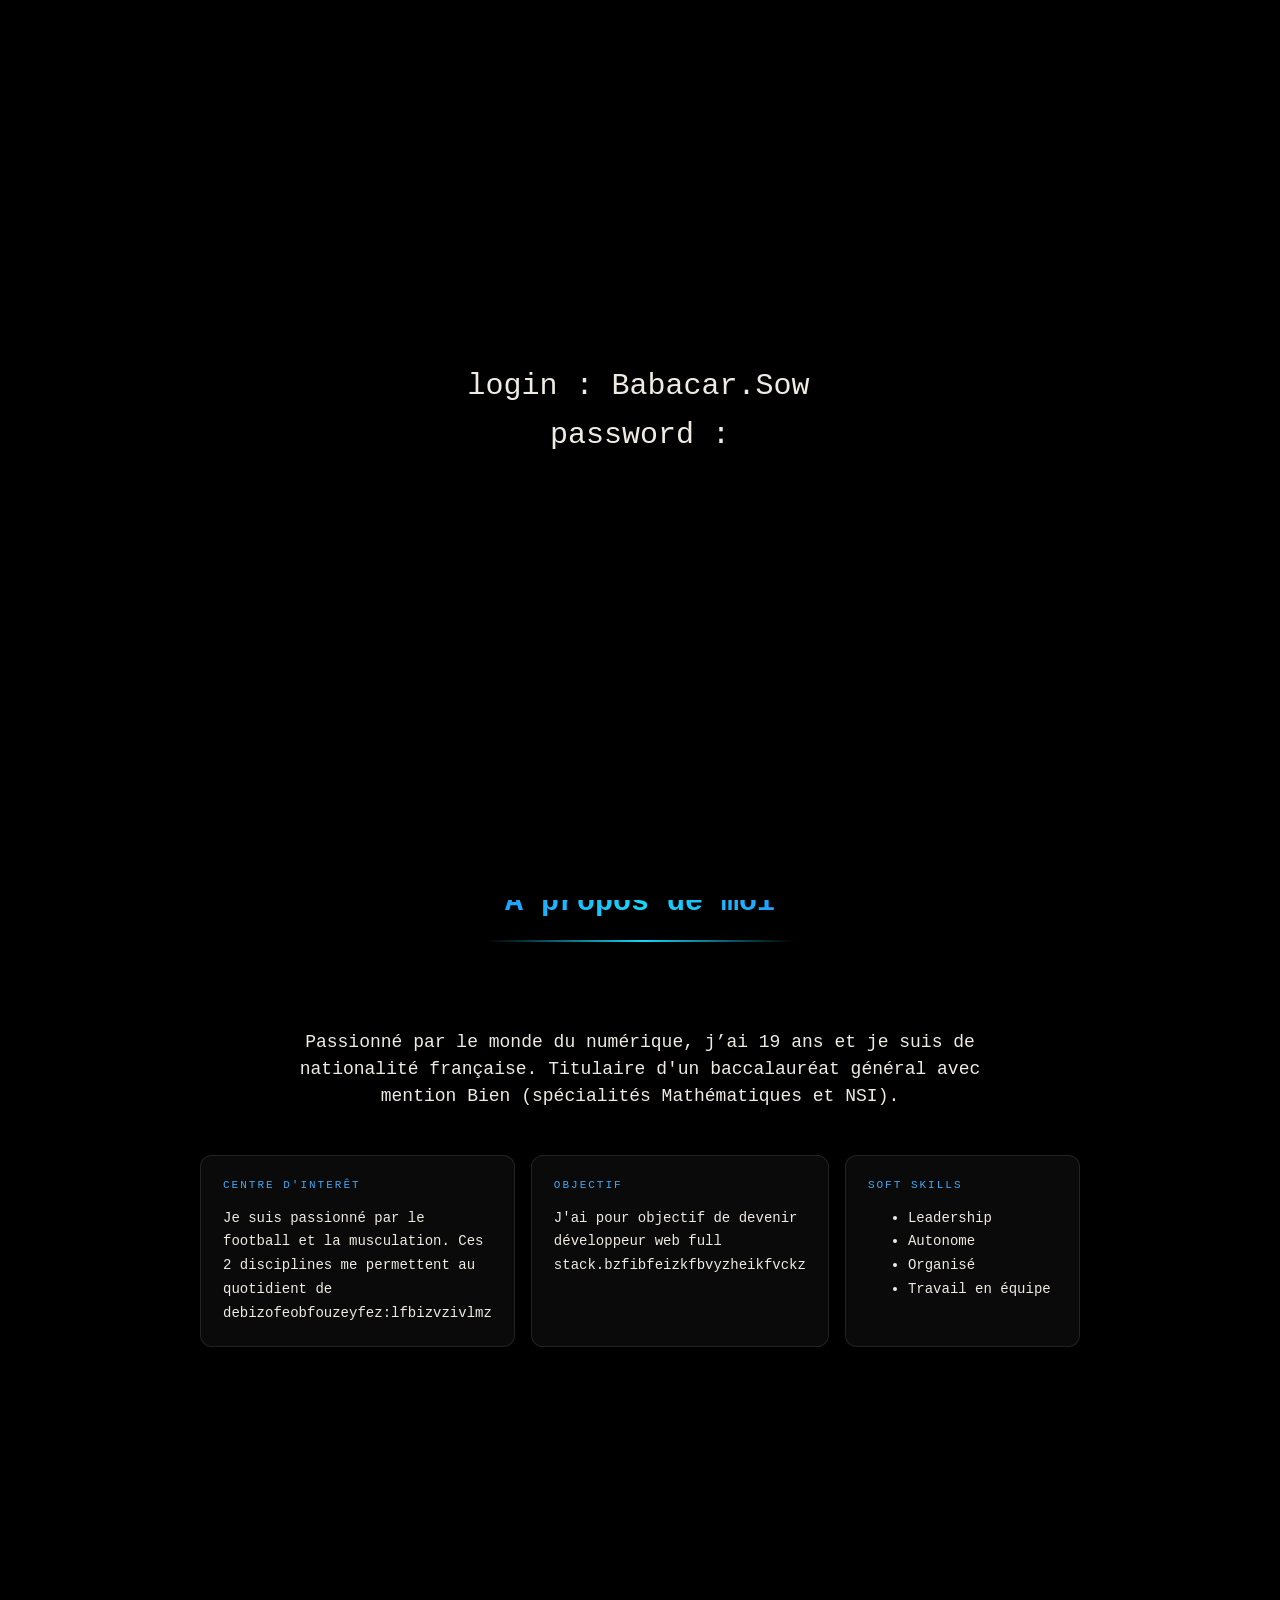
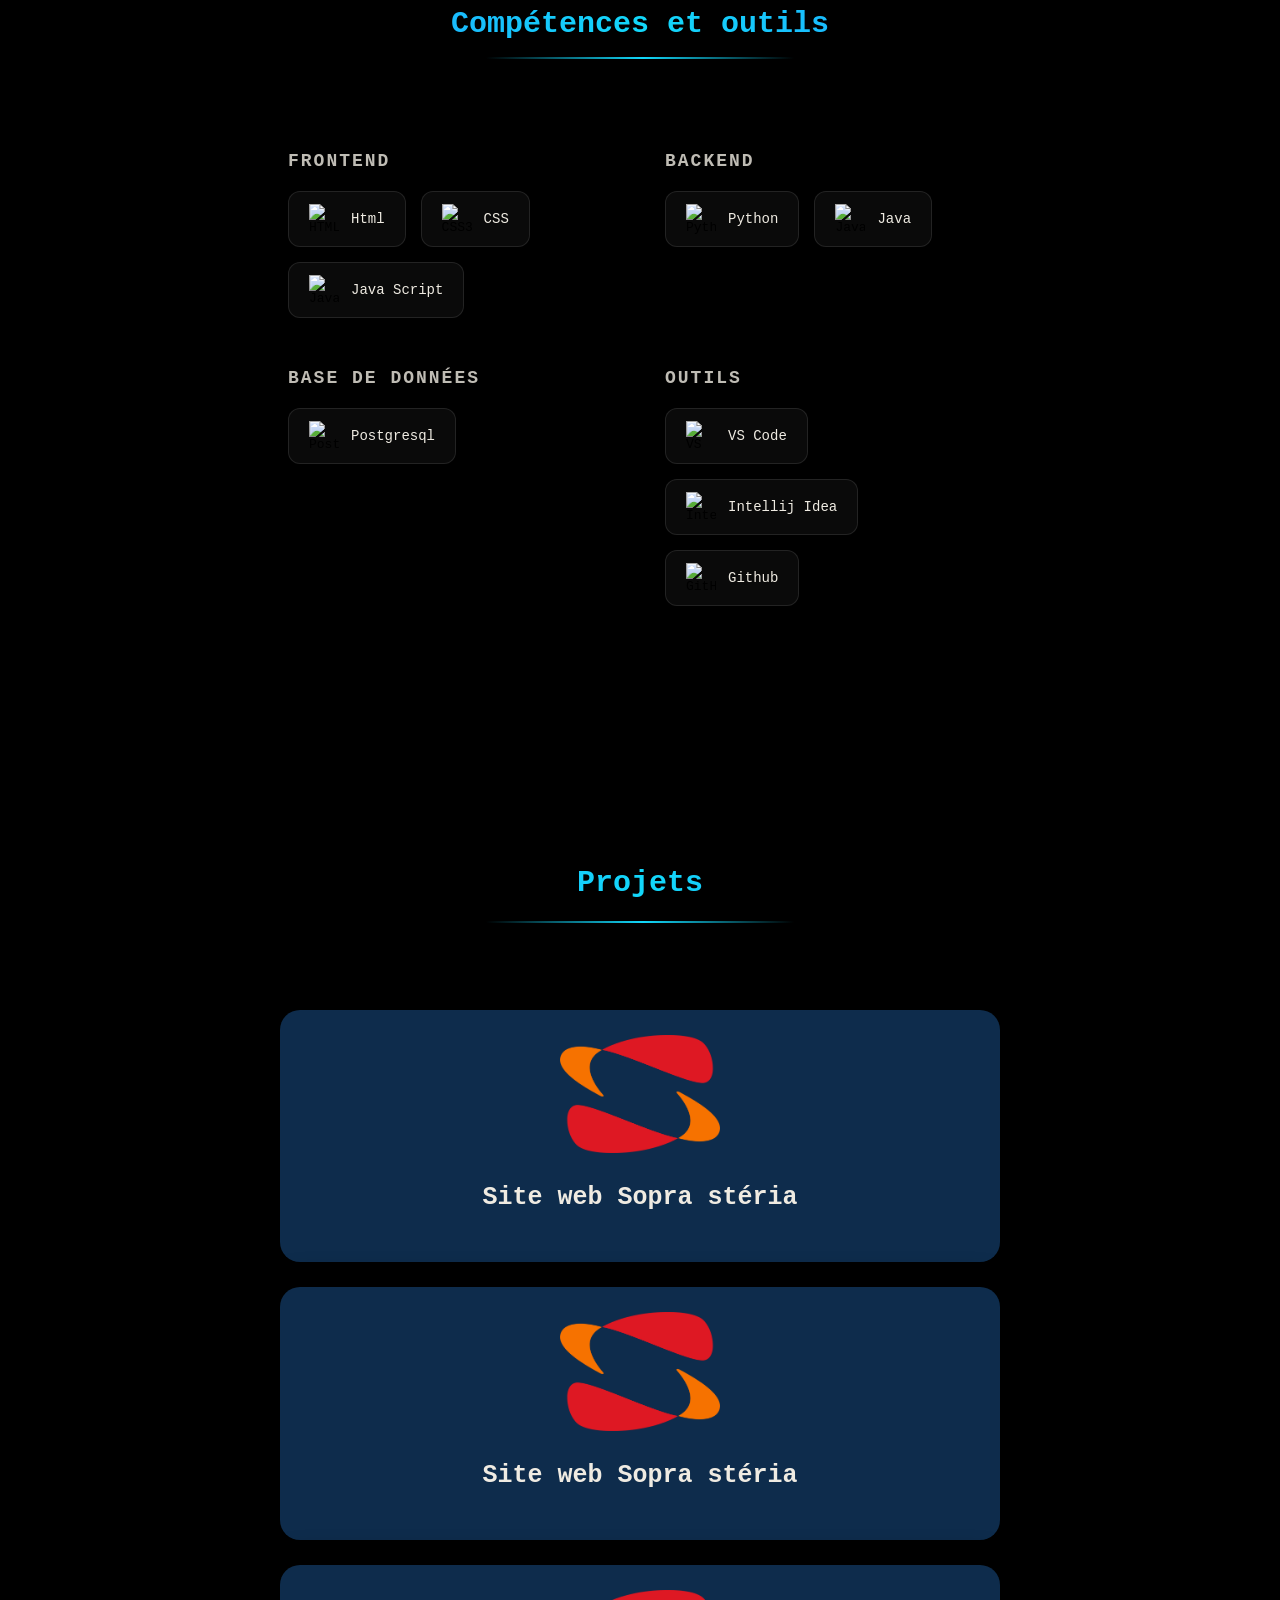
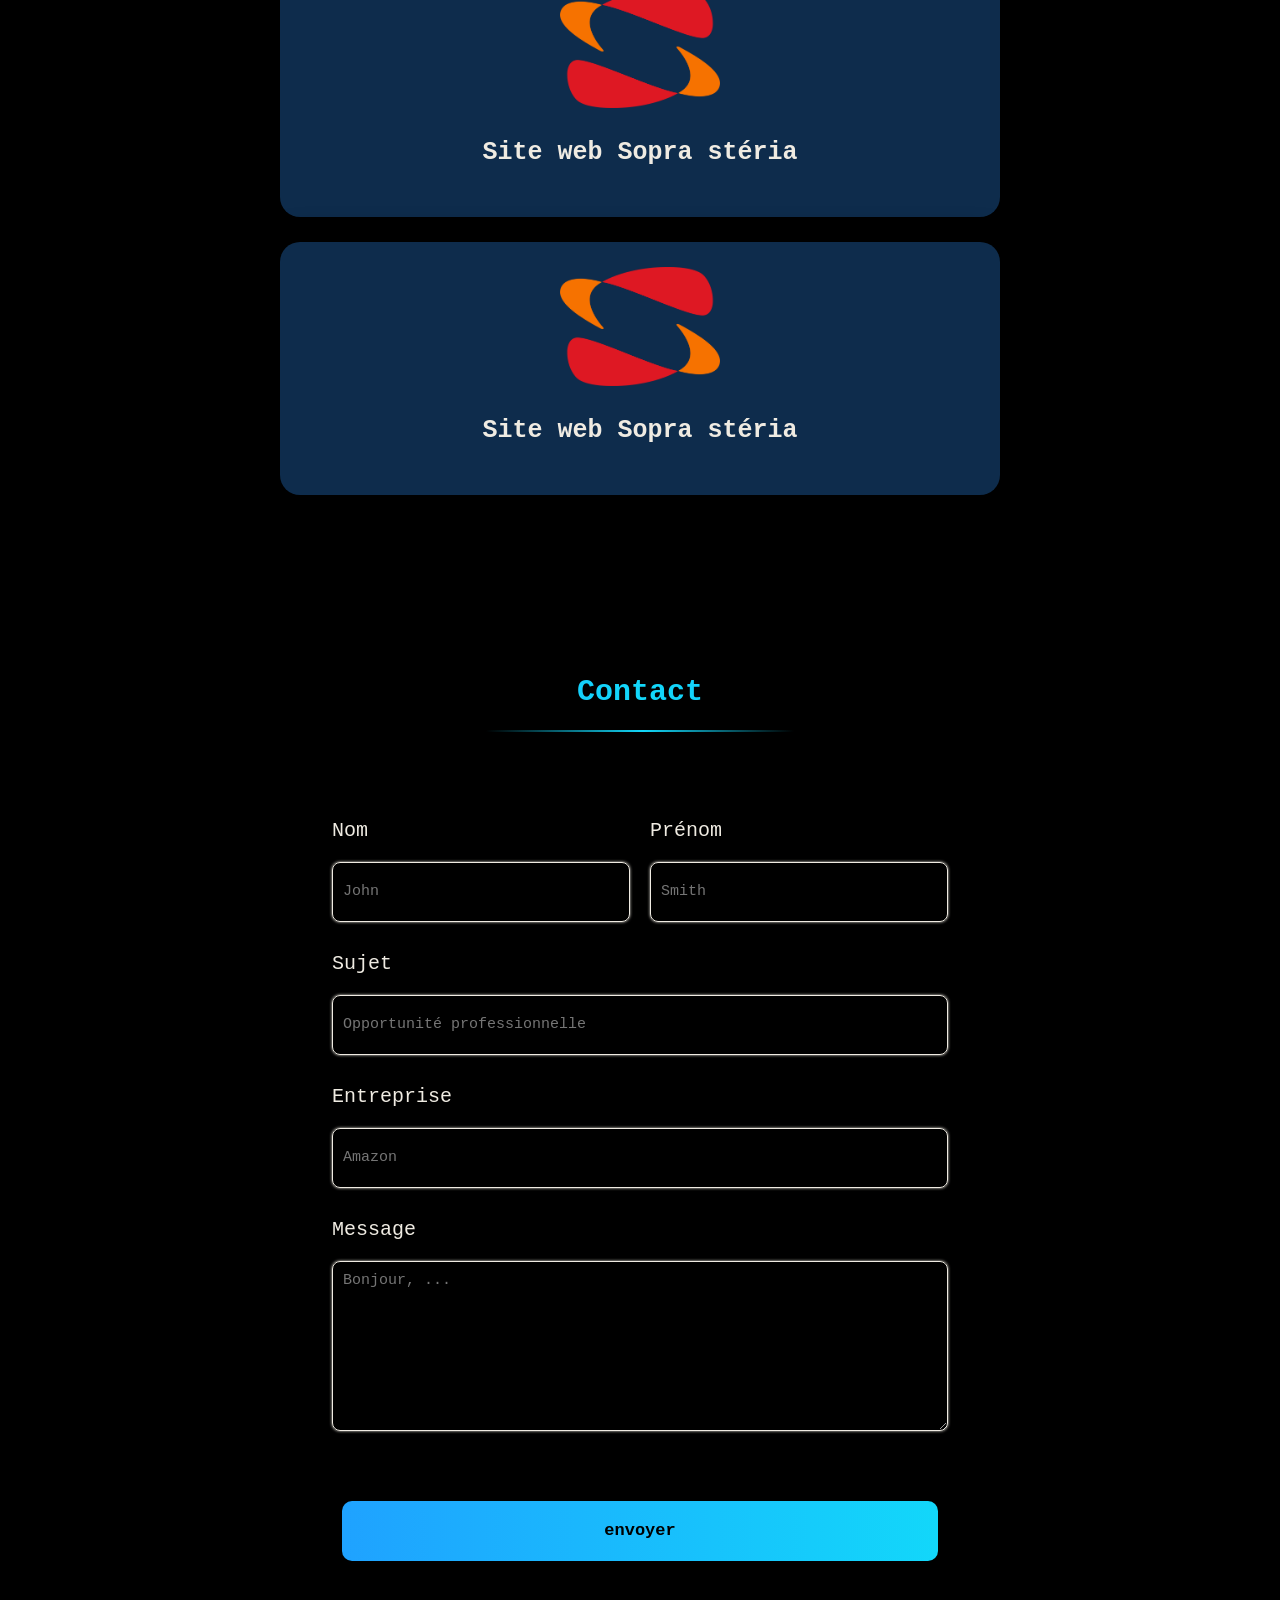
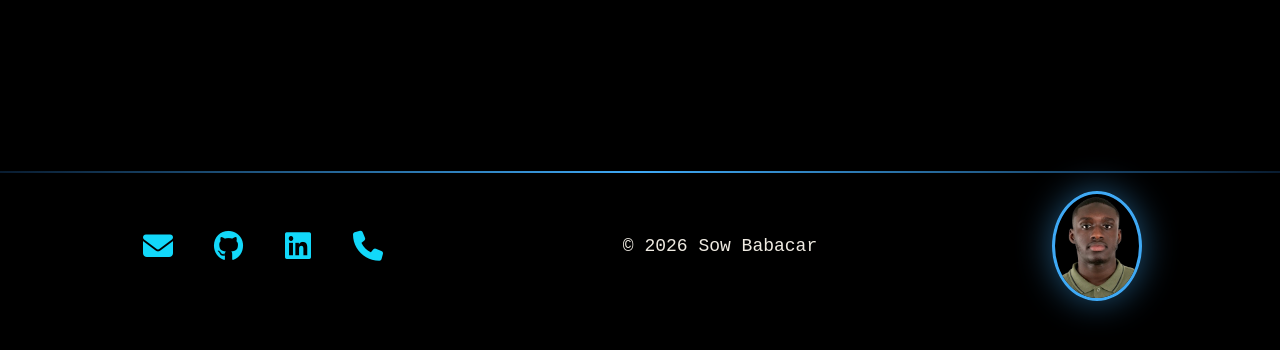
==== main.html @ 995f4b7a "Première version du Portfolio" ====
<!doctype html>
<html lang="fr">

<head>
      <meta charset="UTF-8">
      <meta name="viewport" content="width=device-width, initial-scale=1.0">
      <title>B.Sow - Porfolio</title>
      <link rel="stylesheet" href="https://cdnjs.cloudflare.com/ajax/libs/font-awesome/6.5.1/css/all.min.css">
      <link rel="stylesheet" href="/codes/header/header.css">
      <link rel="stylesheet" href="/codes/main/main-codes/main.css">
      <link rel="stylesheet" href="/codes/main/projets/projets.css">
      <link rel="stylesheet" href="/codes/main/loader.css">
      <link rel="stylesheet" href="/codes/footer/footer.css">
      <link rel="stylesheet" href="https://cdn.jsdelivr.net/gh/devicons/devicon@latest/devicon.min.css">
</head>

<body>
      <div id="loader">
            <p id="identifiant">login : </p>
            <p id="mdp">password : </p>
            <p id="welcome"></p>
      </div>

      <div id="main-content" style="opacity: 0; transition: opacity 1s ease;">
            <section class="grid-container"></section>
      </div>

      <div class="header-phone">
            <a href="#" class="open-btn">☰</a>
            <span>Babacar Sow</span>
      </div>

      <header>
            <div class="btn-span">
                  <a href="#" class="close-btn">X</a>
                  <span>Babacar Sow </></span>
            </div>

            <nav class="nav">
                  <ul>
                        <li><a href="#accueil">accueil</a></li>
                        <li><a href="#a-propos">À propos</a></li>
                        <li><a href="#competences-outils">Compétences</a></li>
                        <li><a href="#projets">Projets</a></li>
                  </ul>
            </nav>
      </header>

      <main>
            <!-- acceuil : section présentation + Contact -->
            <section class="acceuil" id="accueil">
                  <!-- div photo -->
                  <div class="photo">
                        <img src="/img/acceuil/photo-de-profil-sans-fond.png" alt="photo de profil" id="photo-profil">
                  </div>

                  <!-- div de présenration -->
                  <div class="presentation">
                        <div class="prenom-nom">
                              <h2>Hello, je suis <br><span>Babacar Sow</span></h2>
                        </div>

                        <h3>Je suis <span>développeur web junior</span>, étudiant en BUT informatique.</h3>

                        <!-- <div class="reseaux reseaux-acceuil">
                              <a href="mailto:sowbabacar.pro@gmail.com"><i class="fa-solid fa-envelope"></i></a>
                              <a href="#" target="_blank"><i class="fa-brands fa-github"></i></a>
                              <a href="#" target="_blank"><i class="fa-brands fa-linkedin"></i></a>
                              <a href="tel:+33640655781"><i class="fa-solid fa-phone"></i></a>
                        </div> -->

                        <div class="btn-accueil">
                              <a href="/documents/CV_Babacar_SOW.pdf" download="CV_Babacar_SOW.pdf" id="btn-telecharger" class="btn-grad">Télécharger CV</a>
                              <a href="#contact" id="btn-contact" class="btn-grad">Me contacter</a>
                        </div>
                  </div>

            </section>

            <!-- à propos de moi -->
            <section class="a_propos" id="a-propos">
                  <h2 class="titre">À propos de moi</h2>
                  <p id="paragraphe">
                        Passionné par le monde du numérique, j’ai 19 ans et je suis de nationalité française. Titulaire
                        d'un baccalauréat général avec mention Bien (spécialités Mathématiques et NSI).
                  </p>
                  <div class="infos" id="infos">
                        <div class="centre_interet" id="">
                              <h3>Centre d'interêt</h3>
                              Je suis passionné par le football et la musculation. Ces 2 disciplines me permettent au quotidient de debizofeobfouzeyfez:lfbizvzivlmz
                        </div>
                        <div class="objectif">
                              <h3>Objectif</h3>
                              J'ai pour objectif de devenir développeur web full stack.bzfibfeizkfbvyzheikfvckz</div>
                        <div class="soft_skills">
                              <h3>Soft skills</h3>
                              <ul>
                                    <li>Leadership</li>
                                    <li>Autonome</li>
                                    <li>Organisé</li>
                                    <li>Travail en équipe</li>
                              </ul>
                        </div>
                  </div>
            </section>

            <!-- compétences et outils -->
            <section class="competences-outils" id="competences-outils">
                  <h2 class="titre">Compétences et outils</h2>

                  <div class="container-cards">

                        <div class="categorie frontend">
                              <h3 class="titre-categorie">Frontend</h3>
                              <div class="competences-container">
                                    <div class="icons">
                                          <img src="https://cdn.jsdelivr.net/gh/devicons/devicon@latest/icons/html5/html5-original.svg"
                                                alt="HTML5">
                                          <p>Html</p>
                                    </div>
                                    <div class="icons">
                                          <img src="https://cdn.jsdelivr.net/gh/devicons/devicon@latest/icons/css3/css3-original.svg"
                                                alt="CSS3">
                                          <p>CSS</p>
                                    </div>
                                    <div class="icons">
                                          <img src="https://cdn.jsdelivr.net/gh/devicons/devicon@latest/icons/javascript/javascript-original.svg"
                                                alt="JavaScript">
                                          <p>Java Script</p>
                                    </div>
                              </div>
                        </div>

                        <div class="categorie backend">
                              <h3 class="titre-categorie">Backend</h3>
                              <div class="competences-container">
                                    <div class="icons">
                                          <img src="https://cdn.jsdelivr.net/gh/devicons/devicon@latest/icons/python/python-original.svg"
                                                alt="Python">
                                          <p>Python</p>
                                    </div>
                                    <div class="icons">
                                          <img src="https://cdn.jsdelivr.net/gh/devicons/devicon@latest/icons/java/java-original.svg"
                                                alt="Java">
                                          <p>Java</p>
                                    </div>
                              </div>
                        </div>

                        <div class="categorie bdd">
                              <h3 class="titre-categorie">Base de données</h3>
                              <div class="competences-container">
                                    <div class="icons">
                                          <img src="https://cdn.jsdelivr.net/gh/devicons/devicon@latest/icons/postgresql/postgresql-original.svg"
                                                alt="PostgreSQL">
                                          <p>Postgresql</p>
                                    </div>
                              </div>
                        </div>

                        <div class="categorie outils">
                              <h3 class="titre-categorie">Outils</h3>
                              <div class="competences-container">
                                    <div class="icons">
                                          <img src="https://cdn.jsdelivr.net/gh/devicons/devicon@latest/icons/vscode/vscode-original.svg"
                                                alt="VS Code">
                                          <p>VS Code</p>
                                    </div>
                                    <div class="icons">
                                          <img src="https://cdn.jsdelivr.net/gh/devicons/devicon@latest/icons/intellij/intellij-original.svg"
                                                alt="IntelliJ IDEA">
                                          <p>Intellij Idea</p>
                                    </div>
                                    <div class="icons">
                                          <img src="https://cdn.jsdelivr.net/gh/devicons/devicon@latest/icons/github/github-original.svg"
                                                alt="GitHub">
                                          <p>Github</p>
                                    </div>
                              </div>
                        </div>

                  </div>
            </section>

            <!-- projets -->
            <section class="projets" id="projets">
                  <h2 class="titre">Projets</h2>
                  <div class="liste-projets">

                        <div class="projet soprasteria">
                              <div class="partie-haut">
                                    <img src="/img/projets/logo_sopra_stéria.png" alt="logo_sopra_stéria">
                                    <h3>Site web Sopra stéria</h3>
                              </div>


                              <div class="partie-bas">
                                    <p>
                                          Auxerunt haec vulgi sordidioris audaciam, quod cum ingravesceret penuria
                                          commeatuum, famis et furoris inpulsu Eubuli cuiusdam inter suos clari domum
                                          ambitiosam ignibus subditis inflammavit rectoremque ut sibi iudicio imperiali
                                          addictum calcibus incessens et pugnis conculcans seminecem laniatu miserando
                                          discerpsit. post cuius lacrimosum interitum in unius exitio quisque imaginem
                                          periculi sui considerans documento recenti similia formidabat.
                                          Sed si ille hac tam eximia fortuna propter utilitatem rei
                                    </p>

                                    <div class="btn-projets">

                                          <a href="/codes/main/projets/soprastéria/soprastéria.html"
                                                class="btn-details">
                                                <i class="fa-solid fa-list-ul"></i>
                                                détails
                                          </a>
                                          <a href="#" class="btn-voir btn-grad">
                                                <i class="fa-solid fa-magnifying-glass"></i>
                                                voir
                                          </a>
                                    </div>
                              </div>



                        </div>

                        <div class="projet soprasteria">
                              <div class="partie-haut">
                                    <img src="/img/projets/logo_sopra_stéria.png" alt="logo_sopra_stéria">
                                    <h3>Site web Sopra stéria</h3>
                              </div>


                              <div class="partie-bas">
                                    <p>
                                          Auxerunt haec vulgi sordidioris audaciam, quod cum ingravesceret penuria
                                          commeatuum, famis et furoris inpulsu Eubuli cuiusdam inter suos clari domum
                                          ambitiosam ignibus subditis inflammavit rectoremque ut sibi iudicio imperiali
                                          addictum calcibus incessens et pugnis conculcans seminecem laniatu miserando
                                          discerpsit. post cuius lacrimosum interitum in unius exitio quisque imaginem
                                          periculi sui considerans documento recenti similia formidabat.
                                          Sed si ille hac tam eximia fortuna propter utilitatem rei
                                    </p>

                                    <div class="btn-projets">

                                          <a href="#" class="btn-details">
                                                <i class="fa-solid fa-list-ul"></i>
                                                détails
                                          </a>
                                          <a href="#" class="btn-voir btn-grad">
                                                <i class="fa-solid fa-magnifying-glass"></i>
                                                voir
                                          </a>
                                    </div>
                              </div>

                        </div>

                        <div class="projet soprasteria">
                              <div class="partie-haut">
                                    <img src="/img/projets/logo_sopra_stéria.png" alt="logo_sopra_stéria">
                                    <h3>Site web Sopra stéria</h3>
                              </div>


                              <div class="partie-bas">
                                    <p>
                                          Auxerunt haec vulgi sordidioris audaciam, quod cum ingravesceret penuria
                                          commeatuum, famis et furoris inpulsu Eubuli cuiusdam inter suos clari domum
                                          ambitiosam ignibus subditis inflammavit rectoremque ut sibi iudicio imperiali
                                          addictum calcibus incessens et pugnis conculcans seminecem laniatu miserando
                                          discerpsit. post cuius lacrimosum interitum in unius exitio quisque imaginem
                                          periculi sui considerans documento recenti similia formidabat.
                                          Sed si ille hac tam eximia fortuna propter utilitatem rei
                                    </p>

                                    <div class="btn-projets">

                                          <a href="#" class="btn-details">
                                                <i class="fa-solid fa-list-ul"></i>
                                                détails
                                          </a>
                                          <a href="#" class="btn-voir btn-grad">
                                                <i class="fa-solid fa-magnifying-glass"></i>
                                                voir
                                          </a>
                                    </div>
                              </div>

                        </div>

                        <div class="projet soprasteria">
                              <div class="partie-haut">
                                    <img src="/img/projets/logo_sopra_stéria.png" alt="logo_sopra_stéria">
                                    <h3>Site web Sopra stéria</h3>
                              </div>


                              <div class="partie-bas">
                                    <p>
                                          Auxerunt haec vulgi sordidioris audaciam, quod cum ingravesceret penuria
                                          commeatuum, famis et furoris inpulsu Eubuli cuiusdam inter suos clari domum
                                          ambitiosam ignibus subditis inflammavit rectoremque ut sibi iudicio imperiali
                                          addictum calcibus incessens et pugnis conculcans seminecem laniatu miserando
                                          discerpsit. post cuius lacrimosum interitum in unius exitio quisque imaginem
                                          periculi sui considerans documento recenti similia formidabat.
                                          Sed si ille hac tam eximia fortuna propter utilitatem rei
                                    </p>

                                    <div class="btn-projets">

                                          <a href="#" class="btn-details">
                                                <i class="fa-solid fa-list-ul"></i>
                                                détails
                                          </a>
                                          <a href="#" class="btn-voir btn-grad">
                                                <i class="fa-solid fa-magnifying-glass"></i>
                                                voir
                                          </a>
                                    </div>
                              </div>

                        </div>


                  </div>

            </section>

            <!-- contact -->
            <section class="contact" id="contact">
                  <h2 class="titre">Contact</h2>

                  <form class="form" action="https://formspree.io/f/maqdydvb" method="POST">

                        <div class="nom-prenom">
                              <div class="nom">
                                    <label for="nom">Nom</label>
                                    <input type="text" id="nom" name="nom" placeholder="John" required>
                              </div>

                              <div class="prenom">
                                    <label for="prenom">Prénom</label>
                                    <input type="text" id="prenom" name="prenom" placeholder="Smith" required>
                              </div>
                        </div>

                        <div class="sujet">
                              <label for="sujet">Sujet</label>
                              <input type="text" name="sujet" id="sujet" placeholder="Opportunité professionnelle"
                                    required>
                        </div>

                        <div class="entreprise">
                              <label for="entreprise">Entreprise</label>
                              <input type="text" name="entreprise" id="entreprise" placeholder="Amazon" required>
                        </div>

                        <div class="message">
                              <label for="message">Message</label>
                              <textarea name="message" id="message" placeholder="Bonjour, ..." required></textarea>
                        </div>

                        <div class="btn-form">
                              <!-- <input type="reset" value="réinitialiser" id="btn-reset"> -->
                              <input type="submit" value="envoyer" id="btn-submit" class="btn-grad">
                        </div>

                  </form>
            </section>
      </main>

      <footer>
            <div class="reseaux" id="reseaux-footer">
                  <a href="mailto:sowbabacar.pro@gmail.com"><i class="fa-solid fa-envelope"></i></a>
                  <a href="#" target="_blank"><i class="fa-brands fa-github"></i></a>
                  <a href="#" target="_blank"><i class="fa-brands fa-linkedin"></i></a>
                  <a href="tel:+33640655781"><i class="fa-solid fa-phone"></i></a>
            </div>

            <p>© 2026 Sow Babacar</p>

            <img src="/img/acceuil/photo-de-profil-sans-fond.png" alt="photo de profil" id="photo-profil-footer">

      </footer>

      <script src="https://cdn.jsdelivr.net/particles.js/2.0.0/particles.min.js"></script>
      <!-- particles.js container -->
      <div id="particles-js"></div> <!-- stats - count particles -->
      <div class="count-particles"> <span class="js-count-particles">--</span> particles </div>
      <!-- particles.js lib - https://github.com/VincentGarreau/particles.js -->
      <script src="http://cdn.jsdelivr.net/particles.js/2.0.0/particles.min.js"></script> <!-- stats.js lib -->
      <script src="http://threejs.org/examples/js/libs/stats.min.js"></script>
      <script src="/codes/header/header.js"></script>
      <script src="/codes/main/form/form.js"></script>
      <script src="/codes/main/main-codes/main.js"></script>
</body>

</html>
---- codes/header/header.css ----
:root{
    --text-color: #efebe2;
    --text-color-2: #3FA9F5;
}

header {
    /* background: #0e29472f; */
    backdrop-filter: blur(8px);
    display: flex;
    align-items: center;
    justify-content: space-around;
    padding: 20px;
    box-shadow: 0 3px 10px var(--barre-header);
    position: fixed;
    top: 0;
    width: 100%;
    z-index: 20;
}

/* ---------- boutons pour le format téléphone --------- */

.open-btn {
    display: none;
}

.close-btn {
    display: none;
}

/* ------------------------------------------------------ */

header span {
    font-size: 1.8vw;
    font-weight: bold;
    background: linear-gradient(to right, #1FA2FF 0%, #12D8FA 51%, #1FA2FF 100%);
    -webkit-background-clip: text;
    background-clip: text;
    -webkit-text-fill-color: transparent;
}

header ul {
    display: flex;
    flex-direction: row;
    padding: 0;
    justify-content: space-around;
    list-style: none;
    gap: 20px;
}

header a {
    color:var(--text-color);
    text-decoration: none;
    font-size: 1.0vw;
}

header a:hover {
    text-decoration: underline;
    text-underline-offset: 10px;
    color: var(--text-color-2);
    transition: color 0.2s;
}


/* ---------------------------------------------------- format téléphone --------------------------------------------------------- */

@media screen and (max-width: 1000px) {
    body{
        width: 100%;
    }
    header {
        transform: translateY(-120vh);
        transition: 0.4s;
    }

    .visible {
    transform: translateY(0%);
    }

    header{
        display: flex;
        flex-direction: column;
        background-color: #0e294749;
        backdrop-filter: blur(8px);
        height: 100%;
    }


    header nav{
        box-shadow: none;
        padding: 13px;
        border-radius: 30px;
    }


    /* ------------------------------ buttons ---------------------------------- */

    
    /* ------------------- bouton ouverture --------------------- */

    .open-btn {
        display: block;
        top: 0;
        font-size: 40px;
        text-decoration: none;
        color: var(--text-color);
    }


    /* ------------------- bouton fermeture + span --------------------- */

    .btn-span span{
        font-size: 40px;
    }

    .btn-span{
        display: flex;
        flex-direction: row;
        justify-content: space-between;
        width: 100%;
        
    }

    .close-btn {
        display: block;
        font-size: 40px;
        color: var(--text-color);
        text-decoration: none;
        padding-left: 10px;
    }

    .close-btn:hover{
        color: white;
        text-decoration: none;
    }



    /* ------------------- nav --------------------- */
    

    header nav ul{
        flex-direction: column;
    }

    header a{
        font-size: 30px;
    }

     /* ------------ .header-phone ------------- */
    
     
    
    .header-phone{
        z-index: 20;
        position: fixed;
        top: 0;
        width: 100%;
        display: flex;
        justify-content: space-between;
        padding: 30px;
        background: #0e294700;
        backdrop-filter: blur(10px);
    }

    .header-phone span{
        font-size: 45px;
        color: var(--text-color-2);
        align-self: center;
    }

}
---- codes/main/main-codes/main.css ----
:root {
    /* --- Couleurs --- */
    --bg-color: linear-gradient(#091C30, #030b13);
    --bg-color-choix-2: #03080D;
    --text-color: #efebe2;
    --text-color-2: #3FA9F5;
    --btn-bg: #6fb5e700;
    --btn-bg-hover: #5db3ef;
    --btn-secondaire-bg: #296c9c00;
    --btn-secondaire-bg-hover: aqua;
    --shadow-color: black;
    --color-titre-partie: aqua;

    /* --- Tailles --- */
    --font-size-title: 40px;
    --font-size-subtitle: 16px;
    --padding-main: 0 250px 150px 250px;
    --border-radius: 10px;
    --border-radius-hover: 20px;
    --box-shadow: 0 0 15px var(--shadow-color);
    --box-shadow-hover: 0 0 25px var(--shadow-color);
    --transition: all 0.4s;
}


* {
    font-family: monospace;
    margin: 0;
    box-sizing: border-box;
    scroll-behavior: smooth;
}

/* --------------------------- background --------------------------- */

/* ---- reset ---- */
/* body {
    margin: 0;
    font: normal 75% Arial, Helvetica, sans-serif;
}

canvas {
    display: block;
    vertical-align: bottom;
} */

/* ---- particles.js container ---- */
#particles-js {
    /* position: absolute;
    width: 100%;
    height: 100%; */
    /* background-color: black;
    background-image: url("");
    background-repeat: no-repeat;
    background-size: cover;
    background-position: 50% 50%; */
}

/* ---- stats.js ---- */
/* .count-particles {
    background: #1c2200;
    position: absolute;
    top: 48px;
    left: 0;
    width: 80px;
    color: #13E8E9;
    font-size: .8em;
    text-align: left;
    text-indent: 4px;
    line-height: 14px;
    padding-bottom: 2px;
    font-family: Helvetica, Arial, sans-serif;
    font-weight: bold;
} 

.js-count-particles {
    font-size: 1.1em;
}*/

 #stats,
.count-particles {
    -webkit-user-select: none;
    margin-top: 5px;
    margin-left: 5px;
}

#stats {
    border-radius: 3px 3px 0 0;
    overflow: hidden;
}

.count-particles {
    border-radius: 0 0 3px 3px;
}

#particles-js {
    position: fixed;
    top: 0;
    left: 0;
    width: 100%;
    height: 100%;
    z-index: -1;
} 

/* ---------------------------------------------------------- */



body {
    min-height: 100vh;
    /* background: #03080e; */
    background: black;
    /* background-color: #050505;  */
}

main {
    margin-top: 84px;
    padding: var(--padding-main);
}

.acceuil,
.a_propos,
.competences-outils,
.contact,
.projets {
    margin-top: 20vh;
    scroll-margin-top: 140px;
}

/* --- transition fluide --- */
.titre,
.competences-outils,
.projets,
.contact,
.cards,
.form {
    opacity: 0;
    transition: opacity 1.5s ease-in-out;
}

.a_propos,
.competences-outils,
.contact,
.projets {
    position: relative;
}


/* ----------- linéar gradient ----------- */

.a_propos::after,
.competences-outils::after,
.contact::after,
.projets::after {
    content: "";
    position: absolute;
    top: 55px;
    left: 50%;
    transform: translateX(-50%);
    width: 0%;
    height: 2px;
    transition: width 0.8s;
    background: linear-gradient(to right, black 0%, #12D8FA 51%, black 100%);
}

.a_propos.visible::after,
.competences-outils.visible::after,
.contact.visible::after,
.projets.visible::after {
    width: 35%;
}

/* --- titre des parties ---  */

.a_propos h2,
.competences-outils h2,
.contact h2,
.projets h2 {
    text-align: center;
    margin-bottom: 110px;
    font-size: 30px;
        background: linear-gradient(to right, #1FA2FF 0%, #12D8FA 51%, #1FA2FF 100%);
    -webkit-background-clip: text;
    background-clip: text;
    -webkit-text-fill-color: transparent;
}


/* -------------- photo de profil en mouvement ---------------- */

@keyframes flottaison {
    0% {
        transform: translateY(0);
    }

    50% {
        transform: translateY(-20px);
    }

    100% {
        transform: translateY(0);
    }
}

#photo-profil {
    animation: flottaison 3s ease-in-out infinite;
}

/* ------------------------------------------------------------------------------ acceuil -------------------------------------------------------------------------- */



/* -------- transition après loader -------------- */

.acceuil-caché {
    opacity: 0;
    transition: all 1.5s ease-in;
}

.acceuil.visible {
    opacity: 1;
    transition: transform 1.2s ease-in;
}

.prenom-nom,
.presentation h3,
.reseaux-acceuil {
    opacity: 0;
    transition: opacity 0.8s ease-in;
}

/* ------------------------------ */

.acceuil {
    opacity: 0;
    transform: translateY(-100px);
    transition: all 1s ease-out;
    display: flex;
    flex-direction: row-reverse;
    align-items: center;
    justify-content: space-between;
    flex-wrap: wrap-reverse;
    gap: 100px;
    position: relative;
    margin-top: 40vh;
}

/* ----------- photo de profil --------------- */

.photo {
    align-content: center;
}

#photo-profil {
    background-color: #091c3000;
    border: 3px solid var(--text-color-2);
    border-radius: 50%;
    opacity: 0;
    transition: opacity 1.4s ease-in;
    box-shadow: 0 0 15px rgba(31, 162, 255, 0.4);
}


/* ------ presentation ------- */

.presentation {
    display: flex;
    flex-direction: column;
    align-items: flex-start;
    max-width: 50%;
    gap: 10px;
}

.prenom-nom {
    font-size: var(--font-size-title);
}

.presentation h2 {
    white-space: nowrap;
    letter-spacing: 5px;
    font-size: 4.8vw;
}

.presentation span {
    background: linear-gradient(to right, #1FA2FF 0%, #12D8FA 51%, #1FA2FF 100%);
    -webkit-background-clip: text;
    background-clip: text;
    -webkit-text-fill-color: transparent;
}

.presentation h3 {
    margin: 20px 0;
    font-size: 1.0vw;
}

.presentation h3,
.presentation h2 {
    text-align: left;
    color: var(--text-color);
}


/* --------------- boutons ------------------*/
.btn-accueil{
    display: flex;
    flex-direction: row;
    justify-content: space-between;
}

.reseaux-acceuil {
    opacity: 0;
    transition: opacity 1.4s ease-in;
}


.btn-grad {
    font-size: var(--font-size-subtitle);
    background-color: var(--btn-bg);
    text-decoration: none;
}

.btn-grad {
  background-image: linear-gradient(to right, #1FA2FF 0%, #12D8FA 51%, #1FA2FF 100%);
}

.btn-grad {
  margin: 10px;
  padding: 15px 45px;
  text-align: center;
  text-transform: capitalize;
  transition: opacity 1.2s ease-in, transform 0.3s;
  background-size: 200% auto;
  color: var(--text-color);
  /* box-shadow: 0 0 10px #eee; */
  border-radius: 10px;
  display: block;
  outline: none;
  border: none;
    font-weight: bold;
    border: 0;
    box-shadow: 0 0 15px rgba(31, 162, 255, 0.4);
}

.btn-grad:hover {
  background-position: right center;
  text-decoration: none;
  color: var(--text-color);
}


/* ------- commun (acceuil + projet)------------ */

.btn-grad,
.btn-details,
.btn-voir {
    display: flex;
    align-items: center;
    justify-content: center;
    gap: 8px;
    backdrop-filter: blur(8px);
    padding: 15px;
    border-radius: var(--border-radius);
}

.btn-details
 {
    transition: transform 0.3s;
}

#btn-contact:hover,
#btn-telecharger:hover,
.btn-details:hover,
.btn-voir:hover {
    transform: translateY(-5px);
}


#btn-contact:hover,
#btn-telecharger:hover,
.btn-details:hover,
.btn-voir:hover {
    border-radius: var(--border-radius-hover);
    box-shadow: var(--box-shadow-hover);
    transition: var(--transition);
    font-weight: bold;
    border: 0 0 0px;
}

#btn-contact{
    opacity: 0;
}

#btn-telecharger{
    margin-left: 0;
    background: white;
    color: black;
    opacity: 0;
    transition: opacity 1.2s;
    box-shadow: 0 0 15px rgba(169, 203, 228, 0.4);
}

/* -------------------------------------------------------------------------- medias queries accueil -------------------------------------------------------------------------- */

@media screen and (max-width: 1100px) {
    .acceuil {
        flex-direction: column;
        align-items: center;
        justify-content: center;
        gap: 40px;
        margin-top: 30vh;
    }

    .presentation {
        max-width: 100%;
        align-items: center;
    }

    .presentation h2 {
        white-space: normal;
        text-align: center;
        font-size: clamp(28px, 6vw, 52px);
    }

    .presentation h3 {
        text-align: center;
        font-size: clamp(13px, 2vw, 18px);
    }



    .btn-accueil {
        justify-content: center;
        flex-wrap: wrap;
    }
}

@media screen and (max-width: 768px) {
    .acceuil {
        margin-top: 20vh;
        gap: 30px;
    }

    .presentation h2 {
        font-size: clamp(24px, 8vw, 40px);
        letter-spacing: 2px;
    }

    .presentation h3 {
        font-size: 15px;
        margin: 15px 0;
    }

    .btn-accueil {
        flex-direction: column;
        width: 60%;
        align-items: center;
    }

    #btn-telecharger,
    #btn-contact {
        margin: 6px 0;
        font-size: 16px;
    }
}

@media screen and (max-width: 480px) {
    .acceuil {
        margin-top: 15vh;
    }

    .presentation h2 {
        font-size: clamp(22px, 9vw, 34px);
        letter-spacing: 1px;
    }

    #btn-telecharger,
    #btn-contact {
        width: 100%;
    }
}

/* ----------------------------------------------------------------------- à propos -------------------------------------------------- */
.a_propos {
    display: flex;
    flex-direction: column;
    align-items: center;
    font-size: 16px;
}

.a_propos p {
    color: var(--text-color);
    margin-bottom: 10px;
    max-width: 700px;
    margin: 0 auto;
    font-size: 18px;
    line-height: 1.5;
    text-align: center;
}

#paragraphe, #paragraphe2, #btn-telecharger{
    opacity: 0;
}

/* #btn-telecharger{
    transition: opacity 1.2s ease-in;
} */

#paragraphe, #paragraphe2{
    transition: all 1.2s ease-in;
}

#paragraphe2 {
    margin-top: 45px;
}

.btn-a-propos {
    margin-top: 40px;
    display: flex;
    gap: 20px;
    max-width: 100%;
    border-radius: 8px;
    justify-content: center;
}

.btn-acceuil a {
    text-decoration: none;
}

.a_propos {
    display: flex;
    flex-direction: column;
    align-items: center;
    font-size: 16px;
}

.a_propos > p {
    color: var(--text-color);
    max-width: 700px;
    margin: 0 auto;
    font-size: 18px;
    line-height: 1.5;
    text-align: center;
}

#paragraphe, #btn-telecharger {
    opacity: 0;
}

#paragraphe {
    transition: all 1.2s ease-in;
}

/* ----------- grille de cartes ----------- */
.centre_interet, .objectif, .soft_skills{
    opacity: 0;
}


.infos {
    display: grid;
    grid-template-columns: repeat(3, 1fr);
    gap: 16px;
    max-width: 900px;
    width: 100%;
    margin-top: 45px;
}

.infos > div {
    background: rgba(255, 255, 255, 0.04);
    border: 1px solid rgba(255, 255, 255, 0.1);
    border-radius: 12px;
    padding: 20px 22px;
    color: var(--text-color);
    font-size: 14px;
    line-height: 1.7;
    transition: transform 0.3s, border-color 0.3s, opacity 1.2s;
}

.infos > div:hover {
    transform: translateY(-5px);
    border-color: rgba(63, 169, 245, 0.35);
}

.infos h3 {
    font-size: 11px;
    font-weight: 500;
    text-transform: uppercase;
    letter-spacing: 2px;
    color: var(--text-color-2);
    margin-bottom: 12px;
}

/* ----------- liste compétences ----------- */

.competences ul {
    list-style: none;
    padding: 0;
    margin: 0;
    display: flex;
    flex-wrap: wrap;
    gap: 8px;
}

.competences ul li {
    font-size: 13px;
    padding: 5px 14px;
    border-radius: 99px;
    background: rgba(63, 169, 245, 0.12);
    color: var(--text-color-2);
    border: 1px solid rgba(63, 169, 245, 0.3);
    transition: background 0.3s, border-color 0.3s;
}

.competences ul li:hover {
    background: rgba(63, 169, 245, 0.25);
    border-color: rgba(63, 169, 245, 0.6);
}

/* ----------- bouton ----------- */

.btn-a-propos {
    margin-top: 40px;
    display: flex;
    gap: 20px;
    max-width: 100%;
    border-radius: 8px;
    justify-content: center;
}

.btn-acceuil a {
    text-decoration: none;
}

/* ----------- responsive ----------- */

@media screen and (max-width: 900px) {
    .infos {
        grid-template-columns: repeat(2, 1fr);
    }

    .competences {
        grid-column: 1 / -1;
    }
}

@media screen and (max-width: 600px) {
    .infos {
        grid-template-columns: 1fr;
    }

    .competences {
        grid-column: 1;
    }
}
/* ----------------------------------------------------------------------- Compétences et outils ------------------------------------------------------------------- */

.competences-outils::after{
    top: 130px;
}

/* ------------- cards --------------- */
/* Section Principale */
.competences-outils {
    padding: 80px 10%;
    /* background-color: #050505;  */
}

/* Grille des catégories */
.container-cards {
    display: grid;
    grid-template-columns: repeat(2, 1fr);
    gap: 50px;
    align-items: start;
}

.titre-categorie {
    color: var(--text-color);
    font-size: 18px;
    text-align: left;
    margin-bottom: 20px;
    text-transform: uppercase;
    letter-spacing: 2px;
    opacity: 0.8;
}

/* Conteneur des icônes */
.competences-container {
    display: flex;
    flex-wrap: wrap;
    gap: 15px;
}

/* Style des cartes individuelles */
.icons {
    display: flex;
    flex-direction: row;
    align-items: center;
    gap: 12px;
    padding: 12px 20px;
    background: rgba(255, 255, 255, 0.04);
    border: 1px solid rgba(255, 255, 255, 0.1);
    border-radius: 12px;
    width: fit-content; /* S'adapte au contenu */
    transition: all 0.3s cubic-bezier(0.4, 0, 0.2, 1);
    cursor: default;
}

/* Image et Texte dans la carte */
.icons img {
    width: 30px;
    height: 30px;
}

.icons p {
    color: var(--text-color);
    font-size: 14px;
    font-weight: 500;
    margin: 0;
}


.icons:hover {
    transform: translateY(-5px);
    border-color: rgba(63, 169, 245, 0.6);
}


/* Responsive */
@media (max-width: 768px) {
    .container-cards {
        grid-template-columns: 1fr;
    }
    .icons {
        width: 100%; /* Cartes pleine largeur sur mobile */
        justify-content: center;
    }
}

/* -------------------------------------------------------------------------- Contact --------------------------------------------------------------------------------- */

form {
    color: var(--text-color);
    width: 70%;
    margin: 0 auto;
}

form div {
    max-width: 100%;
}

form label {
    margin-bottom: 20px;
    font-size: 20px;
}

form input {
    height: 60px;
}

form textarea {
    height: 170px;
}

form input,
.message textarea {
    padding: 10px;
    font-size: 15px;
    text-align: start;
    outline: none;
    border-radius: 8px;
    color: var(--text-color);
    backdrop-filter: blur(8px);
    background-color: #030b1300;
    border: 1px solid var(--text-color);
    box-shadow: 0 0 3px var(--text-color);
}



form input:focus,
form textarea:focus {
    border: 1px solid var(--text-color-2);
    background-color: #030b1358;
    box-shadow: 0 0 3px var(--text-color-2);
}

/* --------------------------------------- */

.nom-prenom {
    display: flex;
    flex-direction: row;
    gap: 20px;
    width: 100%;
}

.nom,
.prenom {
    min-width: 48%;
    width: 50%;
}

.nom,
.prenom,
.sujet,
.entreprise,
.message {
    display: flex;
    flex-direction: column;
}

.nom-prenom,
.sujet,
.entreprise,
.message {
    margin-bottom: 30px;
}

/* ------ bouton du formulaire --------- */

.btn-form {
    display: flex;
    justify-content: center;
    margin-top: 60px;
}

#btn-submit {
    text-align: center;
    font-weight: bold;
    font-size: 17px;
    color: black;
    outline: none;
    box-shadow: 0 0 2px black;
    transition: transform 0.3s;
    transition: box-shadow 0.3s;
    background-color: var(--text-color-2);
    width: 100%;
    border: 0;
    transition: var(--transition);
    text-transform: lowercase;
}


#btn-submit:hover {
    cursor: pointer;
    font-size: 19px;
    width: 93%;
    transform: translateY(-5px);
    box-shadow: 0 4px 2px black;
}




/* -------------------------------------------------------------------------- medias queries -------------------------------------------------------------------------- */

@media screen and (max-width: 1500px) {
    .prenom-nom {
        font-size: 30px;
    }
}

@media screen and (max-width: 1300px) {
    main {
        padding: 0 200px 200px 200px;
    }
}

@media screen and (max-width: 1100px) {
    main {
        padding: 0 100px 100px 100px;
    }

    .acceuil {
        justify-content: center;
        flex-wrap: wrap-reverse;
    }

    #photo-profil {
        height: 280px;
        position: unset;
    }
}

@media screen and (max-width: 1000px) {
    .a_propos p{
        font-size: 16px;
    }
    
}

/* ---------------------------------------------- téléphone ---------------------------------------------- */

@media screen and (max-width: 800px) {
    main {
        padding: 0 30px 200px 30px;
    }

    .acceuil{
        margin-top: 250px;
    }

    .a_propos,
    .competences-outils,
    .contact,
    .projets {
        margin-top: 90px;
    }


    /* -------------- acceuil ------------------- */

    .presentation h3 {
        margin: 30px 0;
    }

    .presentation h4 {
        margin: 30px 0;
    }

    .btn-acceuil {
        flex-direction: column;
        width: 90%;
    }

    #btn-contact,
    #btn-telecharger {
        flex-direction: column;
        font-size: 18px;
        font-weight: bold;
        width: 100%;
    }

    /* --------------- compétences et outils --------------- */

    .cards {
        grid-template-columns: repeat(auto-fit, minmax(100px, 1fr));
        padding: 45px;
    }


    /* ----------- formulaire ------------- */

    .nom-prenom {
        flex-direction: column;
    }

    .nom,
    .prenom {
        width: 100%;
    }


    /* --- boutons formulaire --- */

    .btn-form {
        flex-direction: column;
    }

    .btn-form input {
        width: 100%;
        font-size: 20px;
    }
}


@media screen and (max-width: 500px) {
    main {
        margin-top: 165px;
    }

    .header-phone span {
        font-size: 40px;
    }



    /* ------------- boutons acceuil --------------- */

    /* -------- boutons ----------- */
    .btn-acceuil {
        width: 100%;
    }

    #btn-contact,
    #btn-telecharger {
        width: 100%;
    }

    /* ----------------------------- */

    .presentation h2 {
        font-size: 35px;
    }

    /* ------------------------------------ */
    .a_propos p{
        font-size: 14px;
    }

    /* ----------------- compétences et outils ----------------- */

    .competences-outils h2{
        font-size: 25px;
    }

    .cards div p {
        font-size: 13px;
    }
}
---- codes/main/projets/projets.css ----
:root {
    /* --- Couleurs --- */
    --bg-color: linear-gradient(#091C30, #030b13);
    --bg-color-choix-2: #03080D;
    --text-color: #efebe2;
    --text-color-2: #3FA9F5;
    --btn-bg: #6fb5e700;
    --btn-bg-hover: #5db3ef;
    --btn-secondaire-bg: #296c9c00;
    --btn-secondaire-bg-hover: aqua;
    --shadow-color: black;
    --color-titre-partie: aqua;
}

/* ---------------------- partie projets ------------------------------ */
.projets {
    padding: 0 205px;
}

.liste-projets {
    display: grid;
    grid-template-columns: repeat(auto-fit, minmax(min(400px, 100%), 1fr));
    place-items: center;
    gap: 25px;
    color: var(--text-color);
}


.soprasteria {
    width: 100%;
    align-content: center;
    position: relative;
    transition: transform 0.3s;
    box-shadow: 0 0 30px black;
    border-radius: 20px;
}

.soprasteria:hover .partie-bas {
    opacity: 1;
}

.soprasteria:hover {
    transform: translateY(-10px);
}

/* ------------ boutons ------------- */

.btn-projets {
    display: flex;
    flex-direction: row;
    justify-content: space-between;
    gap: 20px;
}

.btn-details, .btn-voir {
    font-size: var(--font-size-subtitle);
    color: var(--btn-bg-hover);
}


.btn-details {
    color: var(--text-color-2);
    border: 1px solid;
    margin: 10px;
    transition: var(--transition);
}

.btn-details:hover {
    color: var(--text-color);
    transition: var(--transition);
    border-radius: var(--border-radius-hover);
}

.btn-voir {
    background-color: var(--text-color-2);
    color: var(--text-color);
    border: 0;
    transition: var(--transition);
}

.btn-voir:hover {
    background-color: var(--text-color-2);
    color: var(--text-color);
    border: 0;
    filter: brightness(1.15);
}


/* ----------- partie de haut -------------- */

.partie-haut h3 {
    text-align: center;
    font-size: 25px;
    margin-bottom: 25px;
}


.partie-haut {
    background: #0e2c4c;
    padding: 25px;
    border-radius: 20px;
    transition: border-radius 1s ease-out;
}

.partie-haut.border {
    border-radius: 20px 20px 0 0;
}

.partie-haut img {
    display: block;
    margin: 0 auto;
    margin-bottom: 30px;
    width: clamp(80px, 40%, 160px);
}


/* ----------- partie du bas -------------- */
.partie-bas {
    opacity: 0;
    padding: 25px;
    position: absolute;
    top: 0;
    height: 100%;
    width: 100%;
    transition: opacity 0.5s ease;
    background: rgba(0, 0, 0, 0.488);
    backdrop-filter: blur(6px);
    border-radius: 20px;
    font-size: 11px;
    display: flex;
    flex-direction: column;
    justify-content: center;
    gap: 20px;
}

.partie-bas img {
    max-width: 25px;
}

.partie-bas p {
    text-align: left;
    font-size: 0.9rem;
    line-height: 1.6;
}


/* --------------- boutons ---------------- */

.btn-projets a {
    text-decoration: none;
    width: 45%;
    font-size: clamp(12px, 1.1vw, 16px);
    transition: font-size 0.2s ease;
}

.btn-projets a:hover {
    font-size: clamp(13px, 1.2vw, 17px);
}

.btn-projets a img {
    margin-right: 8px;
}


/* -------------------------------- media queries ------------------------- */

@media screen and (max-width: 1410px) {
    .projets {
        padding: 0 80px;
    }
}

@media screen and (max-width: 1000px) {
    .projets {
        padding: 0 30px;
    }

    .liste-projets {
        grid-template-columns: repeat(auto-fit, minmax(min(320px, 100%), 1fr));
    }
}


/* ---------- téléphone ---------- */

@media screen and (max-width: 768px) {
    .projets {
        padding: 0;
    }

    .liste-projets {
        grid-template-columns: 1fr;
        place-items: center;
    }

    .soprasteria {
        width: 90%;
    }

    .btn-projets {
        flex-direction: column;
        gap: 10px;
    }

    .btn-projets a {
        width: 100%;
        font-size: 16px;
    }

    .btn-projets a:hover {
        font-size: 17px;
    }

    .partie-haut h3 {
        font-size: 20px;
    }
}

@media screen and (max-width: 500px) {
    .soprasteria {
        width: 100%;
    }

    .partie-bas p {
        font-size: 0.82rem;
    }

    .btn-projets a {
        font-size: 15px;
    }
}
---- codes/main/loader.css ----
:root{
    --text-color: #efebe2;
    --text-color-2: #3FA9F5;
}

/* ---------intro avant l'ouverture de la page --------------*/

#loader {
  position: fixed;
  top: 0;
  left: 0;
  width: 100%;
  height: 100vh;
  /* background-color: #030b13; */
  background-color: black;
  display: flex;
  justify-content: center;
  align-items: center;
  z-index: 1000; /* Toujours au-dessus */
  transition: transform 0.8s cubic-bezier(0.77, 0, 0.175, 1);
  display: flex;
  flex-direction: column;
}

#intro{
    margin-top: 25px;
}

#identifiant, #mdp, #welcome, #intro{
    margin-bottom: 15px;
    white-space: nowrap;
    overflow: hidden;
    display: inline-block;
    font-size: 30px;
    color: var(--text-color);
}

#welcome{
    color: var(--text-color-2);
    font-size: 35px;
    margin-top: 50px;
}

/* ---------- curseur ------------- */

.curseur{
    border-right: 3px solid #000;
    animation: blink 0.7s infinite;
}

@keyframes blink {
  0%, 100% { border-color: transparent; }
  50% { border-color: var(--btn-bg-hover); }
}

.loader-hidden {
  transform: translateY(-100%);
}

@media screen and (max-width: 600px) {
    #welcome{
        font-size: 25px;
    }
    
}
---- codes/footer/footer.css ----
/* -------------------------------------------------------------------------- Footer --------------------------------------------------------------------------------- */
:root{
    --text-color: #efebe2;
    --text-color-2: #3FA9F5;
}

footer{
    /* background: #0e29477c; */
    backdrop-filter: blur(8px);
    display: flex;
    align-items: center;
    justify-content: space-around;
    padding: 20px;
    box-shadow: 0 3px 10px var(--barre-header);
    width: 100%;
    color: var(--text-color);
}

footer::after{
    content: "";
    position: absolute;
    top: 0;
    left: 0;
    width: 100%;
    height: 2px;
    background: linear-gradient(90deg,#091C30, var(--text-color-2), #091C30);
}

/* -------- reseaux --------- */

.reseaux{
    width: 250px;
    display: flex;
    flex-direction: row;
    justify-content: space-between;
}



.reseaux a i{
    color: #12D8FA;
    font-size: 30px;
    border-radius: 30px;
    padding: 5px;
    transition: all 0.3s;
}

.reseaux a:hover .reseaux a i{
    cursor: pointer;
    color: var(--text-color);
}

/* ------ copyright --------- */

footer p{
    font-size: 18px;
}


/* ------- photo --------- */


#photo-profil-footer{
    background-color: #091c3000;
    border: 3px solid var(--text-color-2);
    box-shadow: 0 0 35px rgba(63,169,245,0.5);
    border-radius: 50%;
    height: 110px;
    width: 90px;
}




/* ---------------------------- medeia queries ------------------------------ */
@media screen and (max-width: 768px) {

    /* ------ réseaux ------ */

    #reseaux-footer{
        display: grid;
        grid-template-columns: repeat(2, 40px);
        width: 25%;
        row-gap: 10px;
    }

    #reseaux-footer a i{
        font-size: 20px;
    }

    /* ------ copyright ------ */

    footer p {
        font-size: 15px;
        text-align: center;
    }

    /* ------ photo ------ */

    #photo-profil-footer{
        height: 95px;
        width: 75px;
    } 
}
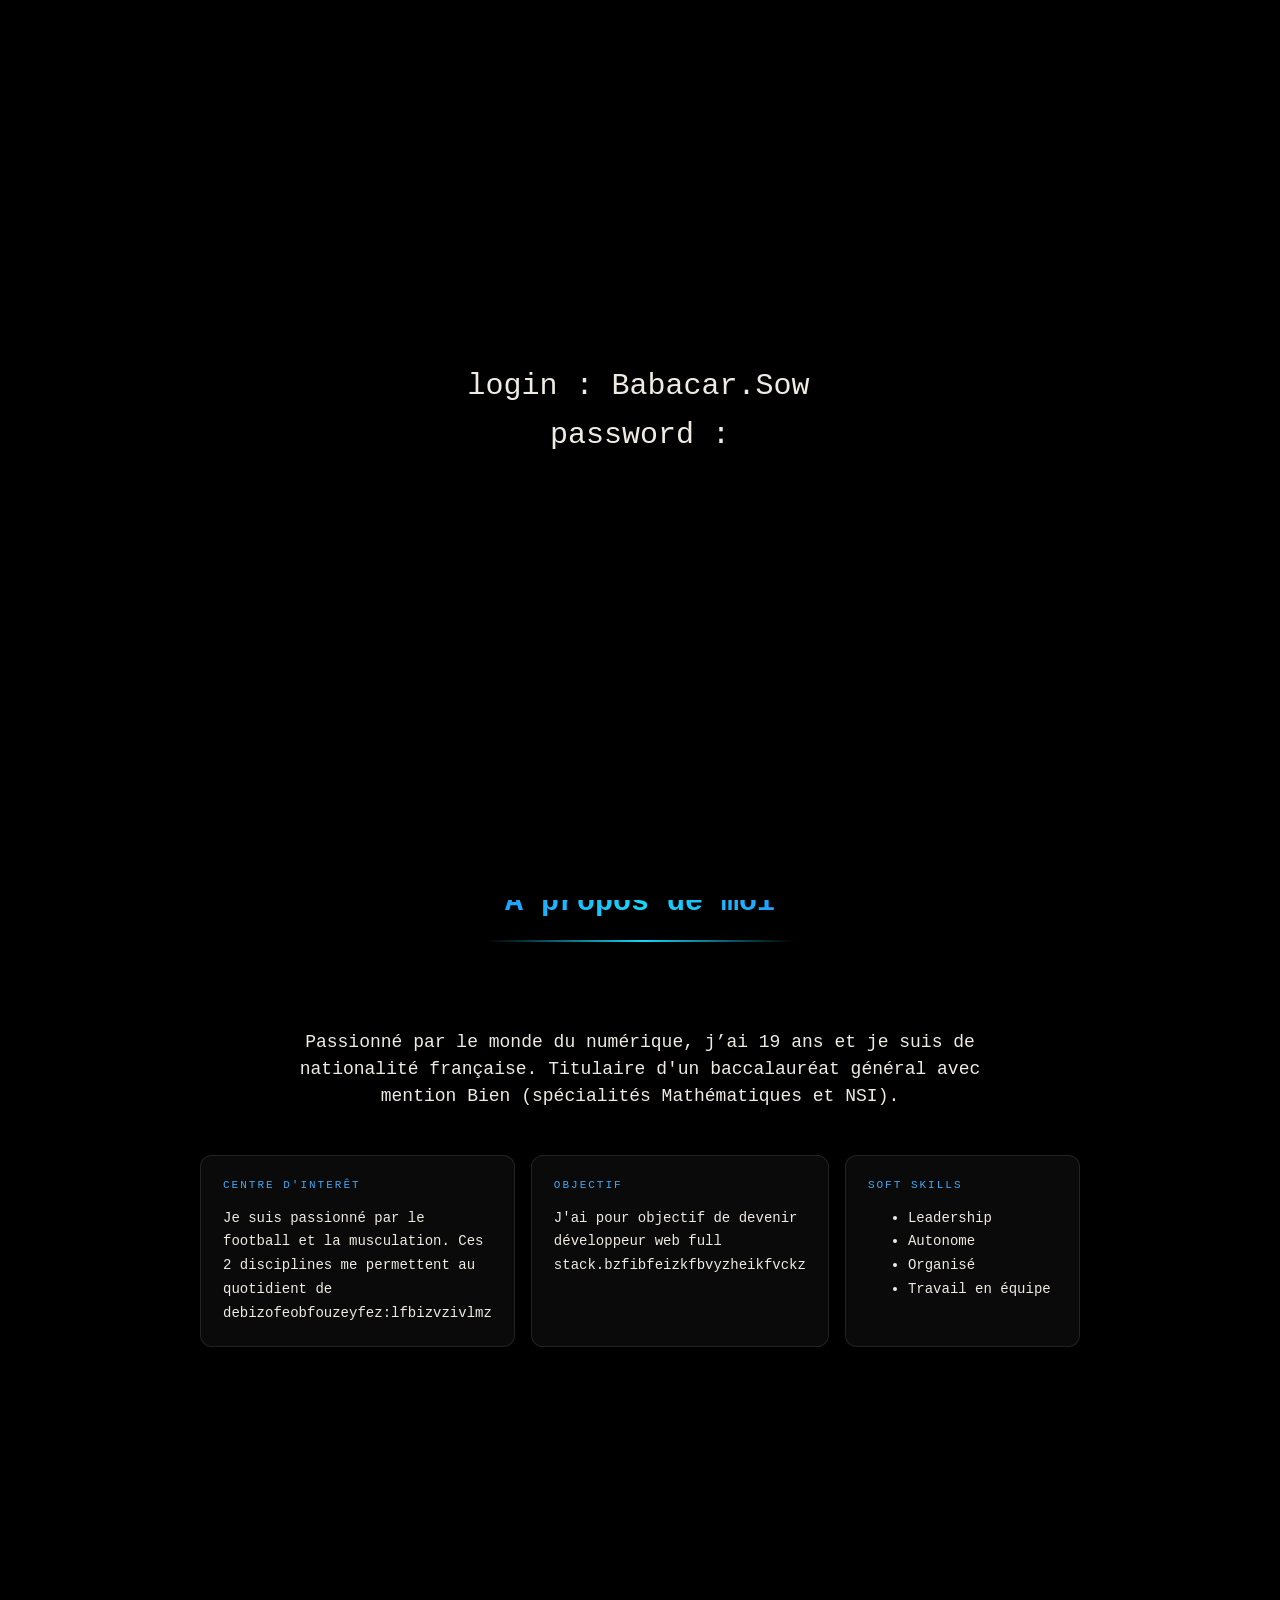
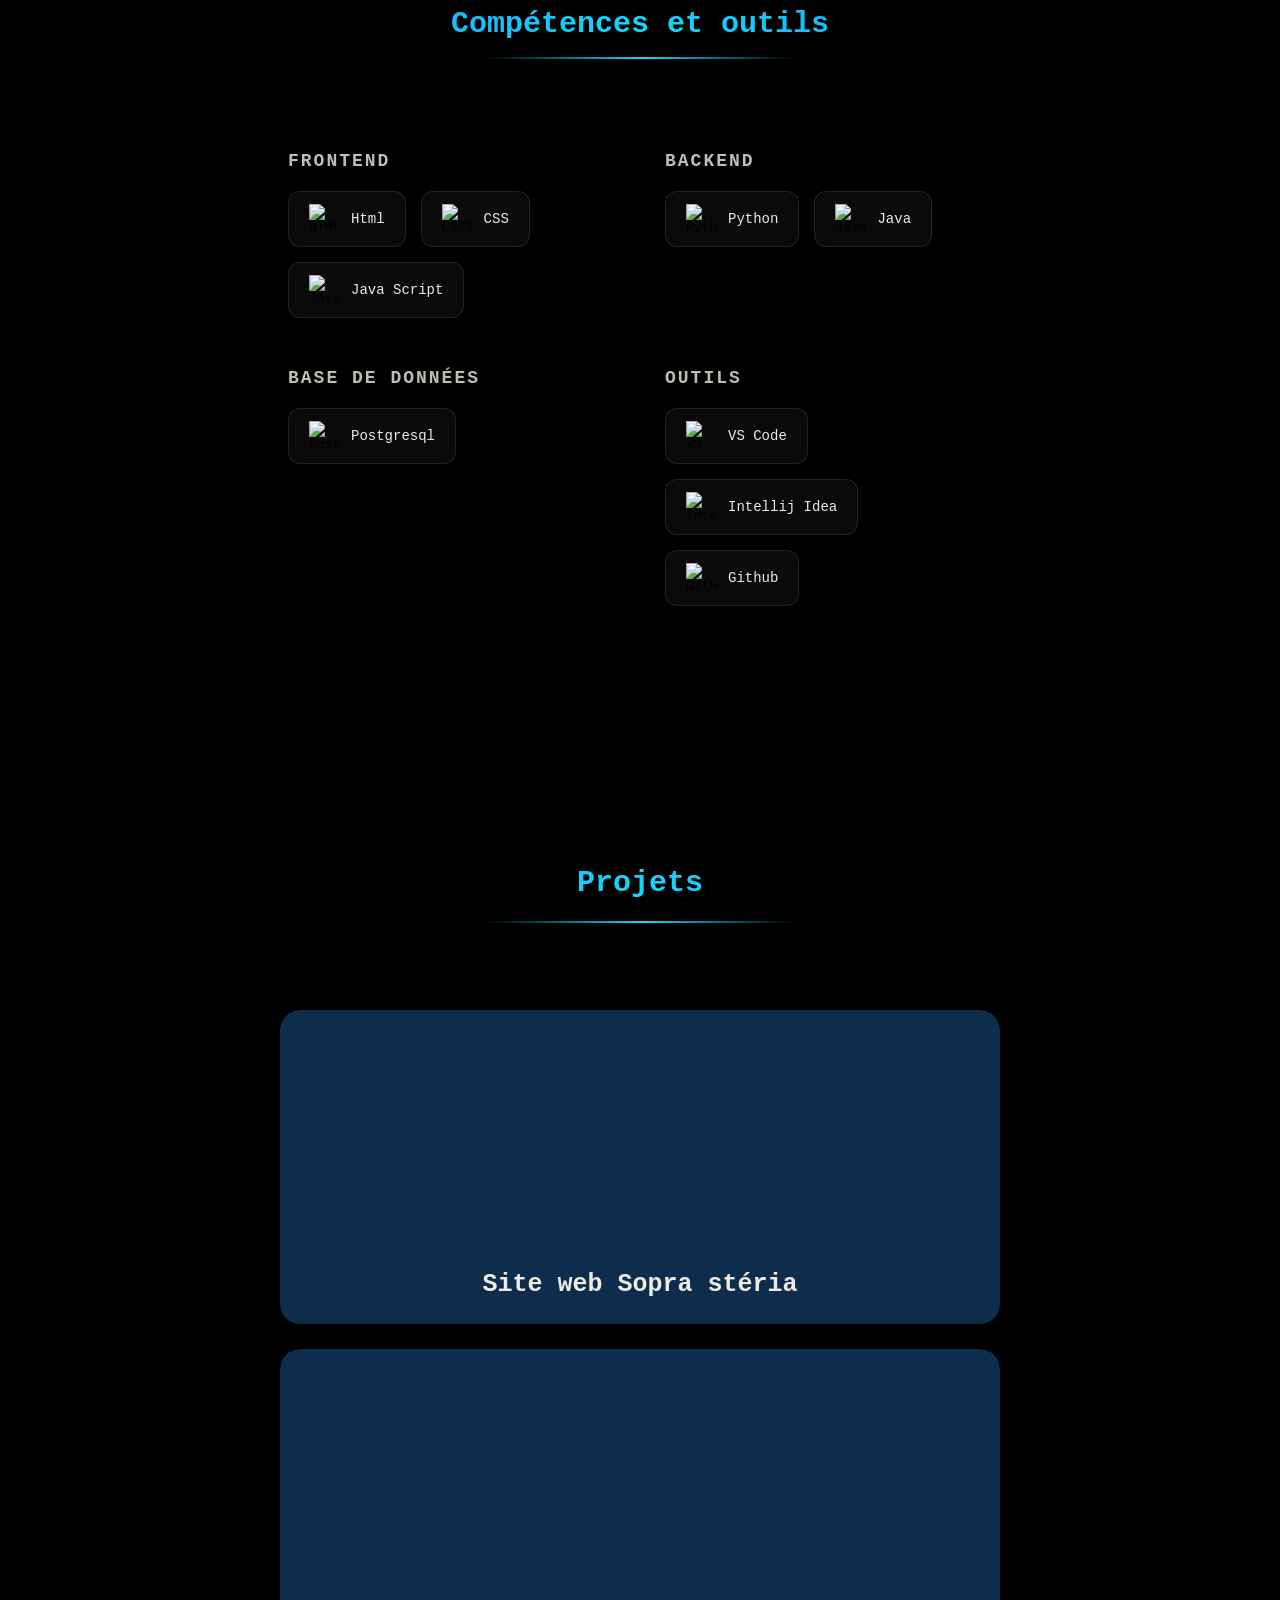
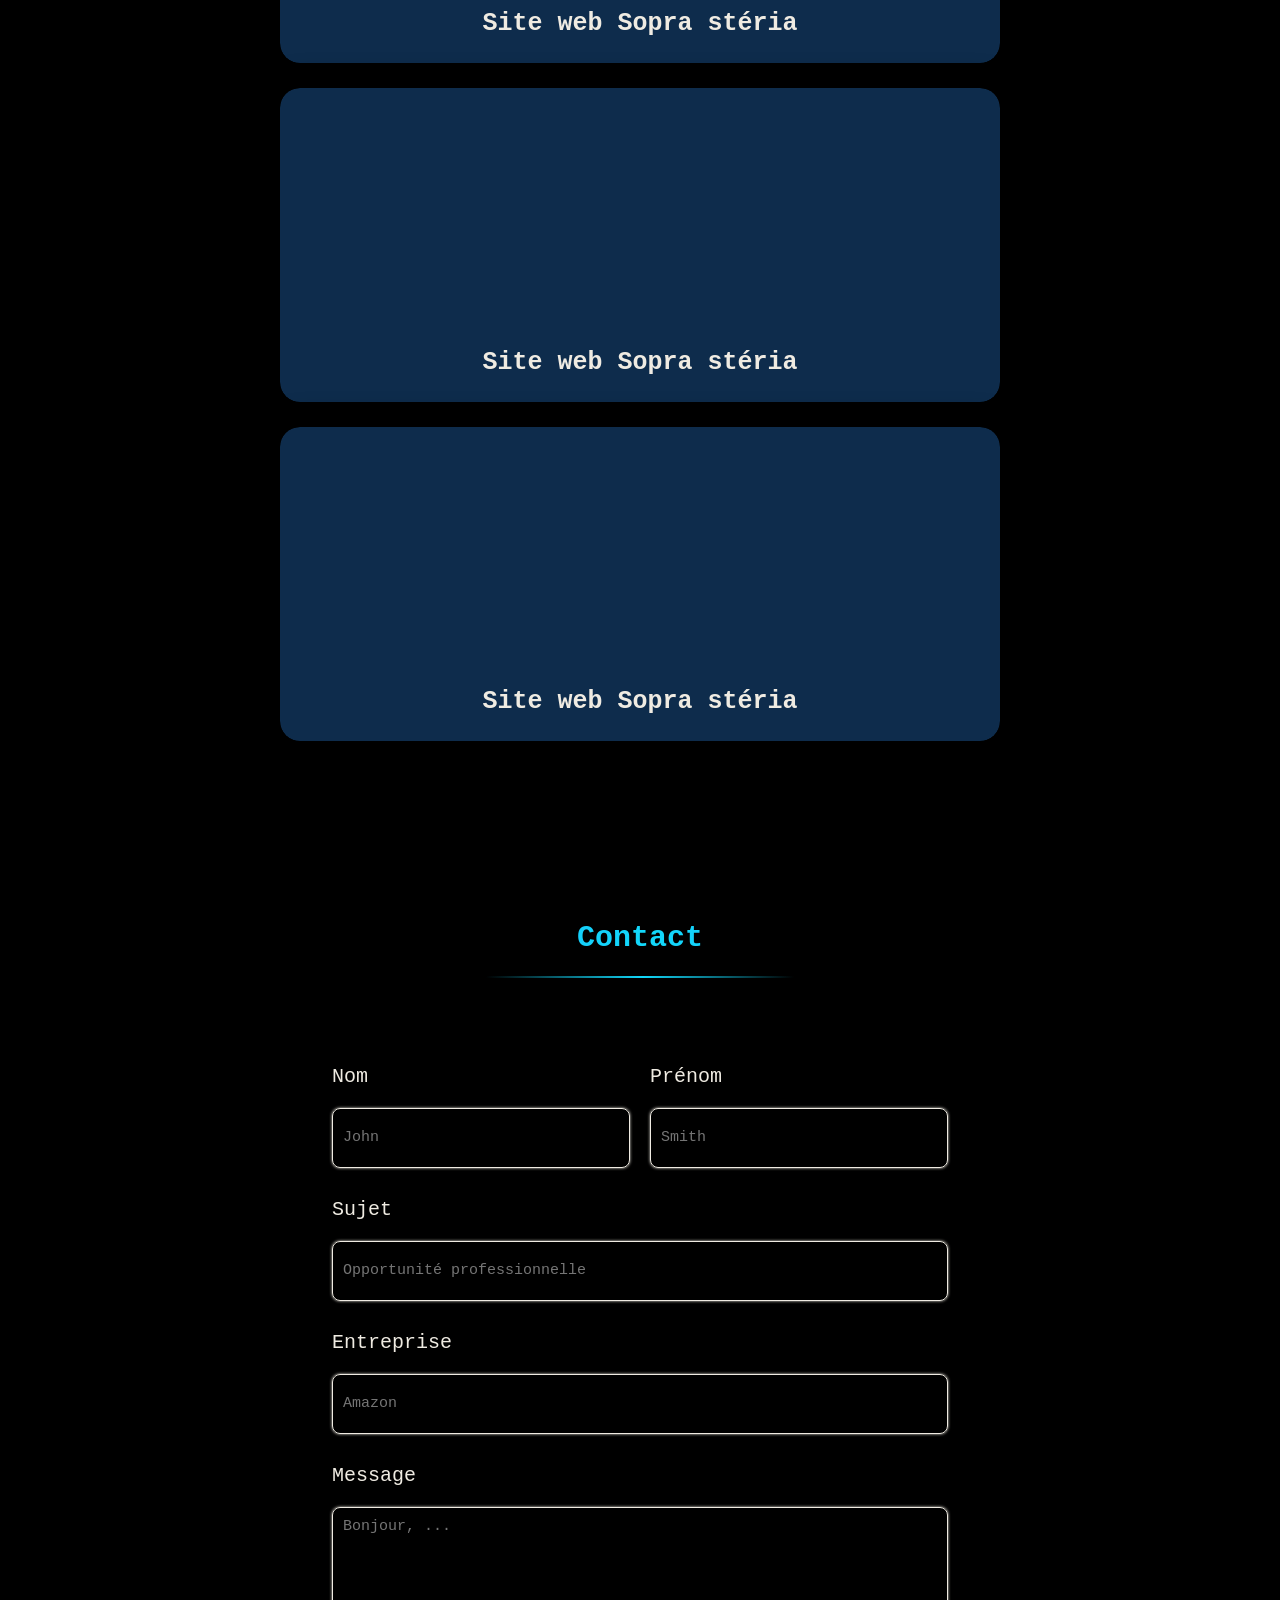
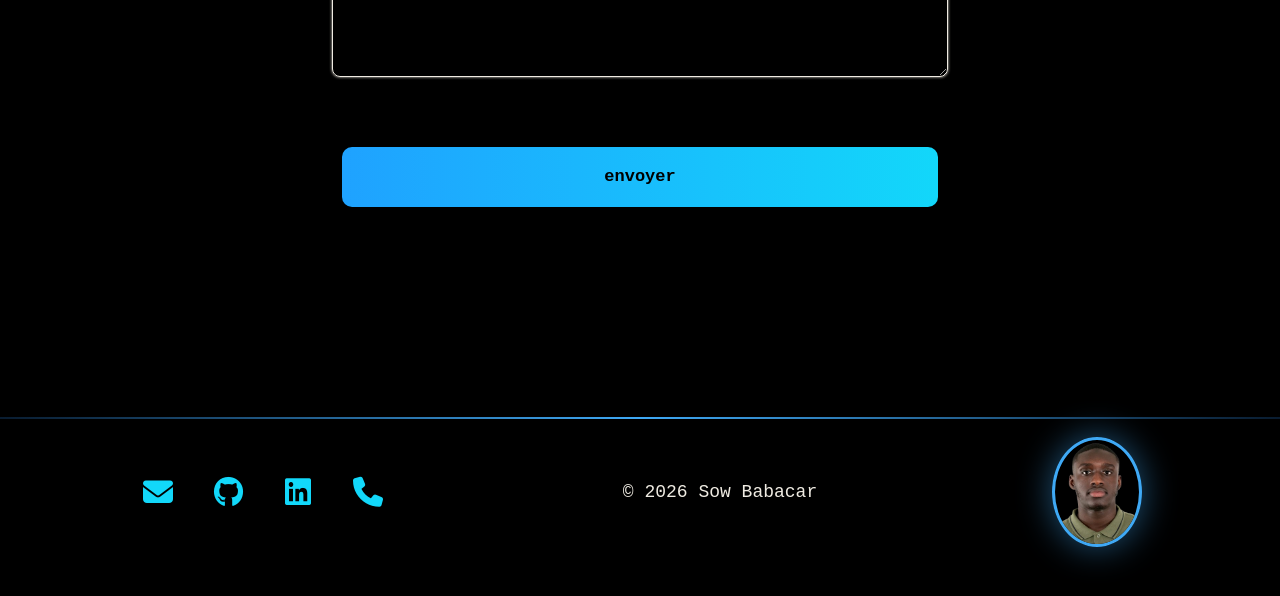
==== commit 53468746: "Modification de la partie projet. Une video peut être inbriqué et à l'hover d'un porjet, la partie d" ====
--- a/main.html
+++ b/main.html
@@ -189,17 +189,15 @@
 
                         <div class="projet soprasteria">
                               <div class="partie-haut">
-                                    <img src="/img/projets/logo_sopra_stéria.png" alt="logo_sopra_stéria">
+                                    <video autoplay muted loop playsinline>
+                                          <source src="/videos/projets/soprasteria.mp4" type="video/mp4">
+                                    </video>
                                     <h3>Site web Sopra stéria</h3>
                               </div>
 
 
                               <div class="partie-bas">
                                     <p>
-                                          Auxerunt haec vulgi sordidioris audaciam, quod cum ingravesceret penuria
-                                          commeatuum, famis et furoris inpulsu Eubuli cuiusdam inter suos clari domum
-                                          ambitiosam ignibus subditis inflammavit rectoremque ut sibi iudicio imperiali
-                                          addictum calcibus incessens et pugnis conculcans seminecem laniatu miserando
                                           discerpsit. post cuius lacrimosum interitum in unius exitio quisque imaginem
                                           periculi sui considerans documento recenti similia formidabat.
                                           Sed si ille hac tam eximia fortuna propter utilitatem rei
@@ -218,24 +216,19 @@
                                           </a>
                                     </div>
                               </div>
-
-
-
                         </div>
 
                         <div class="projet soprasteria">
                               <div class="partie-haut">
-                                    <img src="/img/projets/logo_sopra_stéria.png" alt="logo_sopra_stéria">
+                                    <video autoplay muted loop playsinline>
+                                          <source src="/videos/projets/soprasteria.mp4" type="video/mp4">
+                                    </video>
                                     <h3>Site web Sopra stéria</h3>
                               </div>
 
 
                               <div class="partie-bas">
                                     <p>
-                                          Auxerunt haec vulgi sordidioris audaciam, quod cum ingravesceret penuria
-                                          commeatuum, famis et furoris inpulsu Eubuli cuiusdam inter suos clari domum
-                                          ambitiosam ignibus subditis inflammavit rectoremque ut sibi iudicio imperiali
-                                          addictum calcibus incessens et pugnis conculcans seminecem laniatu miserando
                                           discerpsit. post cuius lacrimosum interitum in unius exitio quisque imaginem
                                           periculi sui considerans documento recenti similia formidabat.
                                           Sed si ille hac tam eximia fortuna propter utilitatem rei
@@ -243,7 +236,8 @@
 
                                     <div class="btn-projets">
 
-                                          <a href="#" class="btn-details">
+                                          <a href="/codes/main/projets/soprastéria/soprastéria.html"
+                                                class="btn-details">
                                                 <i class="fa-solid fa-list-ul"></i>
                                                 détails
                                           </a>
@@ -253,22 +247,20 @@
                                           </a>
                                     </div>
                               </div>
-
-                        </div>
-
+                        </div>
+
+                        
                         <div class="projet soprasteria">
                               <div class="partie-haut">
-                                    <img src="/img/projets/logo_sopra_stéria.png" alt="logo_sopra_stéria">
+                                    <video autoplay muted loop playsinline>
+                                          <source src="/videos/projets/soprasteria.mp4" type="video/mp4">
+                                    </video>
                                     <h3>Site web Sopra stéria</h3>
                               </div>
 
 
                               <div class="partie-bas">
                                     <p>
-                                          Auxerunt haec vulgi sordidioris audaciam, quod cum ingravesceret penuria
-                                          commeatuum, famis et furoris inpulsu Eubuli cuiusdam inter suos clari domum
-                                          ambitiosam ignibus subditis inflammavit rectoremque ut sibi iudicio imperiali
-                                          addictum calcibus incessens et pugnis conculcans seminecem laniatu miserando
                                           discerpsit. post cuius lacrimosum interitum in unius exitio quisque imaginem
                                           periculi sui considerans documento recenti similia formidabat.
                                           Sed si ille hac tam eximia fortuna propter utilitatem rei
@@ -276,7 +268,8 @@
 
                                     <div class="btn-projets">
 
-                                          <a href="#" class="btn-details">
+                                          <a href="/codes/main/projets/soprastéria/soprastéria.html"
+                                                class="btn-details">
                                                 <i class="fa-solid fa-list-ul"></i>
                                                 détails
                                           </a>
@@ -286,22 +279,21 @@
                                           </a>
                                     </div>
                               </div>
-
-                        </div>
-
+                        </div>
+
+
+                        
                         <div class="projet soprasteria">
                               <div class="partie-haut">
-                                    <img src="/img/projets/logo_sopra_stéria.png" alt="logo_sopra_stéria">
+                                    <video autoplay muted loop playsinline>
+                                          <source src="/videos/projets/soprasteria.mp4" type="video/mp4">
+                                    </video>
                                     <h3>Site web Sopra stéria</h3>
                               </div>
 
 
                               <div class="partie-bas">
                                     <p>
-                                          Auxerunt haec vulgi sordidioris audaciam, quod cum ingravesceret penuria
-                                          commeatuum, famis et furoris inpulsu Eubuli cuiusdam inter suos clari domum
-                                          ambitiosam ignibus subditis inflammavit rectoremque ut sibi iudicio imperiali
-                                          addictum calcibus incessens et pugnis conculcans seminecem laniatu miserando
                                           discerpsit. post cuius lacrimosum interitum in unius exitio quisque imaginem
                                           periculi sui considerans documento recenti similia formidabat.
                                           Sed si ille hac tam eximia fortuna propter utilitatem rei
@@ -309,7 +301,8 @@
 
                                     <div class="btn-projets">
 
-                                          <a href="#" class="btn-details">
+                                          <a href="/codes/main/projets/soprastéria/soprastéria.html"
+                                                class="btn-details">
                                                 <i class="fa-solid fa-list-ul"></i>
                                                 détails
                                           </a>
@@ -319,7 +312,6 @@
                                           </a>
                                     </div>
                               </div>
-
                         </div>
 
 
--- a/codes/header/header.css
+++ b/codes/header/header.css
@@ -163,7 +163,7 @@
     }
 
     .header-phone span{
-        font-size: 45px;
+        font-size: 2.8rem;
         color: var(--text-color-2);
         align-self: center;
     }
--- a/codes/main/main-codes/main.css
+++ b/codes/main/main-codes/main.css
@@ -985,6 +985,10 @@
         width: 100%;
     }
 
+    #btn-contact {
+        border: 1px solid;
+    }
+
     /* ----------------------------- */
 
     .presentation h2 {
--- a/codes/main/projets/projets.css
+++ b/codes/main/projets/projets.css
@@ -25,14 +25,13 @@
     color: var(--text-color);
 }
 
-
 .soprasteria {
     width: 100%;
-    align-content: center;
     position: relative;
     transition: transform 0.3s;
     box-shadow: 0 0 30px black;
     border-radius: 20px;
+    overflow: hidden;
 }
 
 .soprasteria:hover .partie-bas {
@@ -57,7 +56,6 @@
     color: var(--btn-bg-hover);
 }
 
-
 .btn-details {
     color: var(--text-color-2);
     border: 1px solid;
@@ -85,15 +83,7 @@
     filter: brightness(1.15);
 }
 
-
 /* ----------- partie de haut -------------- */
-
-.partie-haut h3 {
-    text-align: center;
-    font-size: 25px;
-    margin-bottom: 25px;
-}
-
 
 .partie-haut {
     background: #0e2c4c;
@@ -106,43 +96,57 @@
     border-radius: 20px 20px 0 0;
 }
 
-.partie-haut img {
+.partie-haut h3 {
+    text-align: center;
+    font-size: 25px;
+    margin-top: 15px;
+    margin-bottom: 0;
+    color: var(--text-color);
+}
+
+/* ----------- vidéo -------------- */
+
+.partie-haut video {
     display: block;
-    margin: 0 auto;
-    margin-bottom: 30px;
-    width: clamp(80px, 40%, 160px);
-}
-
+    width: 100%;
+    height: 220px;
+    object-fit: cover;
+    border-radius: 12px;
+}
 
 /* ----------- partie du bas -------------- */
+
 .partie-bas {
     opacity: 0;
-    padding: 25px;
+    padding: 20px 25px;
     position: absolute;
-    top: 0;
-    height: 100%;
+    bottom: 0;
+    left: 0;
     width: 100%;
-    transition: opacity 0.5s ease;
-    background: rgba(0, 0, 0, 0.488);
-    backdrop-filter: blur(6px);
-    border-radius: 20px;
-    font-size: 11px;
+    height: auto;
+    transition: opacity 0.4s ease;
+    background: linear-gradient(to top, rgba(0, 0, 0, 0.92) 70%, rgba(0, 0, 0, 0));
+    border-radius: 0 0 20px 20px;
     display: flex;
     flex-direction: column;
-    justify-content: center;
-    gap: 20px;
+    justify-content: flex-end;
+    gap: 14px;
+}
+
+.partie-bas p {
+    text-align: left;
+    font-size: 0.82rem;
+    line-height: 1.6;
+    color: var(--text-color);
+    display: -webkit-box;
+    -webkit-line-clamp: 3;
+    -webkit-box-orient: vertical;
+    overflow: hidden;
 }
 
 .partie-bas img {
     max-width: 25px;
 }
-
-.partie-bas p {
-    text-align: left;
-    font-size: 0.9rem;
-    line-height: 1.6;
-}
-
 
 /* --------------- boutons ---------------- */
 
@@ -161,7 +165,6 @@
     margin-right: 8px;
 }
 
-
 /* -------------------------------- media queries ------------------------- */
 
 @media screen and (max-width: 1410px) {
@@ -180,7 +183,6 @@
     }
 }
 
-
 /* ---------- téléphone ---------- */
 
 @media screen and (max-width: 768px) {
@@ -214,6 +216,10 @@
     .partie-haut h3 {
         font-size: 20px;
     }
+
+    .partie-haut video {
+        height: 180px;
+    }
 }
 
 @media screen and (max-width: 500px) {
@@ -222,7 +228,7 @@
     }
 
     .partie-bas p {
-        font-size: 0.82rem;
+        font-size: 0.78rem;
     }
 
     .btn-projets a {
